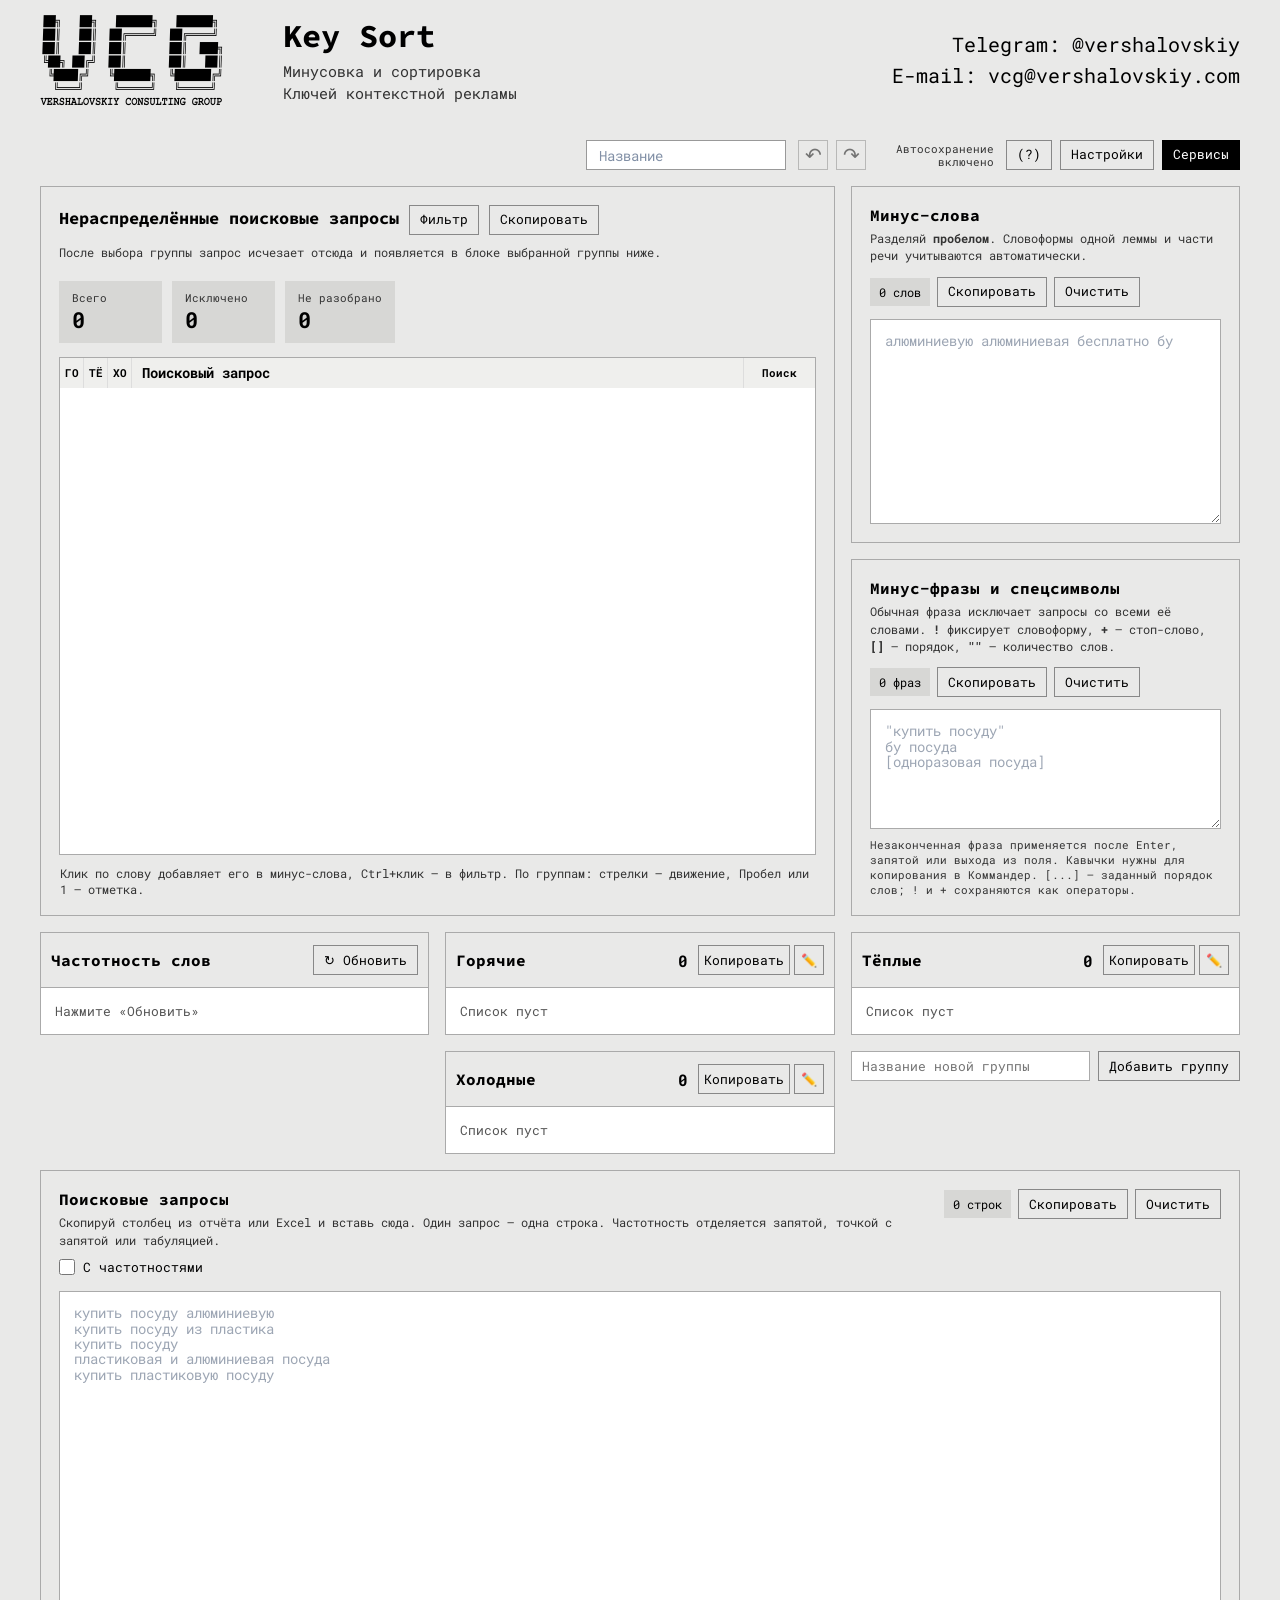
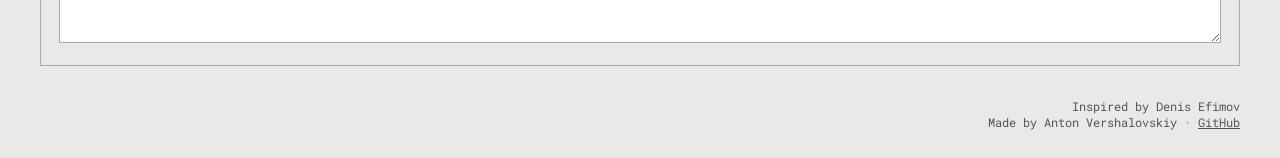
==== index.html @ 286342cd "Add home link to services menu" ====
<!doctype html>
<html lang="ru">
<head>
  <meta charset="utf-8">
  <meta name="viewport" content="width=device-width, initial-scale=1">
  <title>Key Sort — сортировка поисковых запросов</title>
  <link rel="icon" href="assets/favicon.ico?v=1" sizes="16x16"><link rel="stylesheet" href="assets/app.css?v=9">
</head>
<body>
  <header class="site-header">
    <div class="site-header-inner">
      <a class="site-logo" href="https://vershalovskiy.com/" aria-label="Vershalovskiy Consulting Group">
        <img src="[data-uri]" alt="Vershalovskiy Consulting Group">
      </a>
      <div class="site-tool-title">
        <h1>Key Sort</h1>
        <div class="subtitle">Минусовка и сортировка<br>Ключей контекстной рекламы</div>
      </div>
      <div class="site-contacts">
        Telegram: <a href="https://t.me/vershalovskiy" target="_blank" rel="nofollow noreferrer noopener">@vershalovskiy</a><br>
        E-mail: <a href="mailto:vcg@vershalovskiy.com">vcg@vershalovskiy.com</a>
      </div>
    </div>
  </header>
  <main>
    <section class="app-header">
      <div class="header-note">
        <input type="text" id="campaignNote" aria-label="Название проекта" placeholder="Название" maxlength="100" autocomplete="off" spellcheck="false" title="Название проекта и вкладки браузера">
      </div>
      <div class="project-actions" aria-label="История проекта">
        <button type="button" class="field-button history-button" id="undoButton" title="Отменить последнее действие (Ctrl+Z)" aria-label="Отменить последнее действие" disabled>↶&#xFE0E;</button>
        <button type="button" class="field-button history-button" id="redoButton" title="Повторить отменённое действие (Ctrl+Y)" aria-label="Повторить отменённое действие" disabled>↷&#xFE0E;</button>
        <span class="save-status" id="saveStatus" aria-live="polite">Подготовка…</span>
      </div>
      <div class="header-actions" id="settingsRoot">
        <div class="services-menu-root" data-services-menu></div>
        <a class="settings-button" href="help.html" target="_blank" rel="noreferrer noopener" title="Документация" aria-label="Открыть документацию">(?)</a>
        <button type="button" class="settings-button" id="settingsButton" aria-haspopup="true" aria-expanded="false" aria-controls="settingsMenu">Настройки</button>
        <div class="settings-menu" id="settingsMenu" hidden>
          <div class="settings-project">
            <div class="settings-heading">Проект</div>
            <div class="settings-project-actions">
              <button type="button" class="field-button" id="exportProject">Экспорт JSON</button>
              <button type="button" class="field-button" id="importProject">Импорт JSON</button>
              <button type="button" class="field-button" id="resetProject">Сбросить всё</button>
            </div>
            <input type="file" class="file-input" id="importProjectFile" accept="application/json,.json">
          </div>
          <div class="settings-heading">Дополнительные возможности</div>
          <label class="setting-row"><input type="checkbox" id="settingClick" checked><span>Минус-слово по нажатию</span></label>
          <label class="setting-row"><input type="checkbox" id="settingClean" checked><span>Удалять лишние символы в Минус-словах</span></label>
          <label class="setting-row"><input type="checkbox" id="settingCleanPhrases" checked><span>Удалять лишние символы в Минус-фразах</span></label>
          <label class="setting-row"><input type="checkbox" id="settingDash"><span>Автоматически добавлять «-» к Минус-словам</span></label>
          <label class="setting-row"><input type="checkbox" id="settingQuote"><span>Автоматически минусовать Минус-фразы</span></label>
          <label class="setting-row"><input type="checkbox" id="settingCopyFrequency"><span>Копировать с частотностями</span></label>
          <label class="setting-row"><input type="checkbox" id="settingAutoLemmaFrequency"><span>Пересчитывать частотность слов автоматически</span></label>
          <label class="setting-row"><input type="checkbox" id="settingSiteFonts" checked><span>Шрифты vershalovskiy.com (выключено — Arial)</span></label>
        </div>
      </div>
    </section>

    <div class="top-layout">
    <section class="panel result-panel" aria-labelledby="resultTitle">
      <div class="result-header">
        <div>
          <div class="result-title-row">
            <h2 id="resultTitle">Нераспределённые поисковые запросы</h2>
            <div class="result-options-root" id="resultOptionsRoot">
              <button type="button" class="field-button" id="resultOptionsButton" aria-haspopup="true" aria-expanded="false" aria-controls="resultOptionsMenu">Фильтр</button>
              <div class="result-options-menu" id="resultOptionsMenu" hidden>
                <label class="result-filter-group">
                  <span class="result-options-title">Поисковый запрос</span>
                  <input type="search" class="result-filter-input" id="queryTextFilter" maxlength="200" autocomplete="off" placeholder="Содержит текст">
                </label>
                <div class="result-filter-group" id="frequencyFilterSection" hidden>
                  <div class="result-options-title">Частотность</div>
                  <div class="result-frequency-filter">
                    <select id="frequencyFilterOperator" aria-label="Условие фильтра частотности">
                      <option value="gt">Больше</option>
                      <option value="lt">Меньше</option>
                    </select>
                    <input type="text" class="result-filter-input" id="frequencyFilterValue" maxlength="15" inputmode="numeric" pattern="[0-9]*" placeholder="Число" aria-label="Частотность для сравнения">
                  </div>
                </div>
                <div class="result-options-title">Показывать поисковые запросы, состоящие из:</div>
                <label class="result-option-row"><input type="checkbox" data-query-length="1"><span>1 слово</span></label>
                <label class="result-option-row"><input type="checkbox" data-query-length="2"><span>2 слова</span></label>
                <label class="result-option-row"><input type="checkbox" data-query-length="3"><span>3 слов</span></label>
                <label class="result-option-row"><input type="checkbox" data-query-length="4"><span>4 слов</span></label>
                <label class="result-option-row"><input type="checkbox" data-query-length="5"><span>5 слов</span></label>
                <label class="result-option-row"><input type="checkbox" data-query-length="6"><span>6 и более слов</span></label>
                <button type="button" class="field-button result-options-reset" id="showAllButton">Показать всё</button>
              </div>
            </div>
            <button type="button" class="field-button" data-copy="remaining" title="Скопировать оставшиеся запросы">Скопировать</button>
          </div>
          <div class="help">После выбора группы запрос исчезает отсюда и появляется в блоке выбранной группы ниже.</div>
        </div>
        <div class="metrics" aria-label="Статистика фильтрации" aria-live="polite">
          <div class="metric"><small>Всего</small><strong id="totalCount">0</strong></div>
          <div class="metric excluded"><small>Исключено</small><strong id="excludedCount">0</strong></div>
          <div class="metric remaining"><small>Не разобрано</small><strong id="remainingCount">0</strong></div>
          <div class="metric shown" id="shownMetric" hidden><small>После фильтра</small><strong id="shownCount">0</strong></div>
        </div>
      </div>
      <div id="clickableResults" class="clickable-results" tabindex="0" role="region" aria-label="Оставшиеся поисковые запросы — нажмите на слово, чтобы отминусовать" hidden></div>
      <div class="bottom-help" id="resultCopyHelp">Скопируй весь список кнопкой сверху или выдели текст вручную.</div>
      <div id="warning" class="warning" role="status"></div>
    </section>

      <div class="stack">
        <section class="panel" aria-labelledby="wordTitle">
          <div class="panel-head">
            <div>
              <h2 class="panel-title" id="wordTitle">Минус-слова</h2>
              <div class="help">Разделяй <strong>пробелом</strong>. Словоформы одной леммы и части речи учитываются автоматически.</div>
            </div>
            <div class="field-head-actions">
              <span class="count" id="wordLabel">0 слов</span>
              <button type="button" class="field-button" data-copy="words" title="Скопировать минус-слова">Скопировать</button>
              <button type="button" class="field-button" data-clear="words" title="Очистить минус-слова">Очистить</button>
            </div>
          </div>
          <textarea id="negativeWords" spellcheck="false" aria-label="Минус-слова через пробел" placeholder="алюминиевую алюминиевая бесплатно бу"></textarea>
        </section>

        <section class="panel" aria-labelledby="phraseTitle">
          <div class="panel-head">
            <div>
              <h2 class="panel-title" id="phraseTitle">Минус-фразы и спецсимволы</h2>
              <div class="help">Обычная фраза исключает запросы со всеми её словами. <strong>!</strong> фиксирует словоформу, <strong>+</strong> — стоп-слово, <strong>[]</strong> — порядок, <strong>""</strong> — количество слов.</div>
            </div>
            <div class="field-head-actions">
              <span class="count" id="phraseLabel">0 фраз</span>
              <button type="button" class="field-button" data-copy="phrases" title="Скопировать минус-фразы">Скопировать</button>
              <button type="button" class="field-button" data-clear="phrases" title="Очистить минус-фразы">Очистить</button>
            </div>
          </div>
          <textarea id="negativePhrases" spellcheck="false" aria-label="Минус-фразы по одной на строку" placeholder="&quot;купить посуду&quot;&#10;бу посуда&#10;[одноразовая посуда]"></textarea>
          <div class="phrase-note">Незаконченная фраза применяется после Enter, запятой или выхода из поля. Кавычки нужны для копирования в Коммандер. [...] — заданный порядок слов; ! и + сохраняются как операторы.</div>
        </section>
      </div>
    </div>

    <section class="group-lists" id="groupLists" aria-label="Частотность слов и распределённые по группам запросы">
      <article class="lemma-frequency-block" id="lemmaFrequencyBlock">
        <div class="lemma-frequency-head">
          <span>Частотность слов</span>
          <button type="button" class="field-button" id="refreshLemmaFrequency" title="Пересчитать частотность слов">↻ Обновить</button>
        </div>
        <div class="lemma-frequency-items" id="lemmaFrequencyItems" aria-live="polite">
          <div class="lemma-frequency-empty">Нажмите «Обновить»</div>
        </div>
      </article>
      <section class="group-add-section" id="groupAddSection" aria-label="Добавление группы">
        <form class="group-add" id="groupAddForm">
          <input id="groupName" maxlength="30" placeholder="Название новой группы" aria-label="Название новой группы">
          <button type="submit" class="field-button">Добавить группу</button>
        </form>
      </section>
    </section>

    <div class="source-panel">
      <section class="panel" aria-labelledby="queryTitle">
        <div class="panel-head">
          <div>
            <h2 class="panel-title" id="queryTitle">Поисковые запросы</h2>
            <div class="help">Скопируй столбец из отчёта или Excel и вставь сюда. Один запрос — одна строка. Частотность отделяется запятой, точкой с запятой или табуляцией.</div>
            <label class="query-mode"><input type="checkbox" id="frequencyMode"><span>С частотностями</span></label>
          </div>
          <div class="field-head-actions">
            <span class="count" id="sourceLabel">0 строк</span>
            <button type="button" class="field-button" data-copy="queries" title="Скопировать исходные поисковые запросы">Скопировать</button>
            <button type="button" class="field-button" data-clear="queries" title="Очистить исходные поисковые запросы">Очистить</button>
          </div>
        </div>
        <textarea id="queries" spellcheck="false" aria-label="Исходные поисковые запросы" placeholder="купить посуду алюминиевую&#10;купить посуду из пластика&#10;купить посуду&#10;пластиковая и алюминиевая посуда&#10;купить пластиковую посуду"></textarea>
      </section>
    </div>
  </main>
  <footer class="site-footer">Inspired by Denis Efimov<br>Made by Anton Vershalovskiy · <a href="https://github.com/vershalovskiybitrix/key-sort" target="_blank" rel="noreferrer noopener">GitHub</a></footer>

<script src="assets/services-menu.js?v=4"></script>
  <script src="assets/app.js?v=7"></script>
</body>
</html>
---- assets/app.css ----
@font-face {
      font-family: "Source Code Pro";
      src: url("fonts/SourceCodePro.ttf?v=1") format("truetype");
      font-style: normal;
      font-weight: 400 700;
      font-display: swap;
    }
    @font-face {
      font-family: "Roboto Mono";
      src: url("fonts/RobotoMono.ttf?v=1") format("truetype");
      font-style: normal;
      font-weight: 400 700;
      font-display: swap;
    }
    :root {
      color-scheme: light;
      --bg: #e9e9e8;
      --border: #b9b9b7;
      --text: #000;
      --muted: #333;
      --accent: #111;
      --accent-pale: #ededec;
      --danger: #000;
      --success: #000;
      --font-body: "Roboto Mono", Arial, sans-serif;
      --font-heading: "Source Code Pro", Arial, sans-serif;
      font-family: var(--font-body);
      font-size: 16px;
    }
    :root.legacy-fonts {
      --font-body: Arial, sans-serif;
      --font-heading: Arial, sans-serif;
    }
    * { box-sizing: border-box; }
    body { margin: 0; background: var(--bg); color: var(--text); }
    main { width: min(1200px, calc(100% - 40px)); padding: 20px 0 24px; margin: 0 auto; }
    .site-header { height: 120px; background: #e9e9e8; }
    .site-header-inner { width: min(1200px, calc(100% - 40px)); height: 120px; margin: 0 auto; display: grid; grid-template-columns: repeat(3, minmax(0, 1fr)); gap: 16px; align-items: center; }
    .site-logo { grid-column: 1; grid-row: 1; display: block; width: 183px; height: 91px; flex: 0 0 183px; }
    .site-logo img { display: block; width: 183px; height: 91px; object-fit: contain; }
    .site-tool-title { grid-column: 1 / 3; grid-row: 1; min-width: 0; margin-left: calc(183px + clamp(20px, 4.667vw, 63.333px)); }
    .site-contacts { grid-column: 3; grid-row: 1; width: 100%; font-size: 20px; line-height: 1.55; color: #000; text-align: right; }
    .site-contacts a { color: #000; text-decoration: none; border-bottom: 1px solid #e9e9e8; }
    .app-header { display: grid; grid-template-columns: minmax(260px, 1fr) 200px auto auto; gap: 12px; align-items: end; margin-bottom: 16px; }
    .header-note { flex: 0 1 200px; min-width: 145px; }
    .app-header > .header-note { grid-column: 2; }
    .header-note input { width: 100%; height: 30px; border: 1px solid #999; border-radius: 0; padding: 0 12px; font: 14px/1.4 var(--font-body); color: var(--text); background: #fff; outline: none; }
    .header-note input::placeholder { color: #8290a6; }
    .header-note input:focus { border-color: #000; box-shadow: none; }
    h1, h2, h3, .panel-title, .settings-heading, .lemma-frequency-head, .group-list-title { font-family: var(--font-heading); }
    h1 { font-size: 32px; font-weight: 700; margin: 0 0 5px; letter-spacing: 0; }
    .subtitle { color: var(--muted); font-size: 15px; line-height: 1.45; }
    .top-layout { display: grid; grid-template-columns: repeat(3, minmax(0, 1fr)); align-items: stretch; gap: 16px; }
    .source-panel { margin-top: 16px; }
    .source-panel .panel { width: 100%; }
    .stack { display: grid; grid-template-rows: repeat(2, minmax(0, 1fr)); gap: 16px; min-height: 0; }
    .stack .panel { display: flex; flex-direction: column; min-height: 0; }
    .stack .panel textarea { flex: 1 1 auto; height: auto; }
    .panel { border: 1px solid #aaa; box-shadow: none; background: transparent; border-radius: 0; padding: 18px; min-width: 0; }
    .panel-head { display: flex; align-items: start; justify-content: space-between; gap: 12px; margin-bottom: 12px; }
    .panel-title { font-size: 16px; font-weight: 700; margin: 0 0 5px; }
    .help { font-size: 12px; color: var(--muted); line-height: 1.45; }
    .count { display: inline-block; color: #000; font-size: 12px; background: #d7d7d5; white-space: nowrap; border-radius: 0; padding: 6px 9px; }
    .field-head-actions { display: flex; align-items: center; justify-content: flex-end; gap: 7px; flex-wrap: wrap; flex: 0 0 auto; }
    .field-button { height: 30px; display: inline-flex; justify-content: center; align-items: center; gap: 5px; border: 1px solid #888; color: #000; background: transparent; border-radius: 0; padding: 0 10px; font: 400 13px/1.35 var(--font-body); cursor: pointer; white-space: nowrap; }
    .field-button:hover { background: #000; border-color: #000; color: #fff; }
    .field-button:active { background: #c7c7c5; }
    .field-button:focus-visible { outline: 2px solid #000; outline-offset: 2px; }
    .field-button[disabled] { opacity: .5; cursor: default; }
    .history-button { width: 30px; padding: 0; color: #000000; font-family: Arial, sans-serif; font-size: 20px; line-height: 1; }
    .result-title-row { display: flex; align-items: center; flex-wrap: wrap; gap: 10px; }
    .result-title-row h2 { margin: 0; }
    .result-title-row + .help { margin-top: 9px; }
    .result-options-root { position: relative; }
    .result-options-menu { position: absolute; z-index: 30; top: calc(100% + 9px); left: 0; width: min(315px, calc(100vw - 38px)); padding: 11px; background: #e9e9e8; border: 1px solid #888; box-shadow: 1ch 1ch 0 rgba(0, 0, 0, 0.5); border-radius: 0; }
    .result-options-menu[hidden] { display: none !important; }
    .result-options-title { font-size: 13px; color: #000; font-weight: 700; margin: 4px 7px 8px; }
    .result-filter-group { display: block; margin-bottom: 12px; }
    .result-filter-input, .result-frequency-filter select { width: 100%; height: 30px; border: 1px solid #aaa; border-radius: 0; color: #000; font: 400 13px/1.35 var(--font-body); outline: 0; }
    .result-filter-input { padding: 0 8px; background: #fff; }
    .result-filter-input::placeholder { color: #9da6b4; opacity: 1; }
    .result-frequency-filter { display: grid; grid-template-columns: 1fr 1fr; gap: 7px; }
    .result-frequency-filter select { padding: 0 6px; background: transparent; }
    .result-filter-input:focus, .result-frequency-filter select:focus { border-color: #000; outline: 2px solid #000; outline-offset: -1px; }
    .result-filter-group[hidden] { display: none !important; }
    .result-option-row { display: flex; align-items: center; gap: 10px; padding: 7px; border-radius: 0; font-size: 13px; cursor: pointer; }
    .result-option-row:hover { background: #eee; }
    .result-option-row input { width: 16px; height: 16px; margin: 0; accent-color: var(--accent); cursor: pointer; }
    .result-options-reset { width: 100%; justify-content: center; margin-top: 8px; font-size: 12px; }
    .metric.shown strong { color: #000; }
    .stack .panel-head { flex-wrap: wrap; }
    .stack .panel-head > div:first-child { flex: 1 1 100%; }
    .stack .field-head-actions { width: 100%; justify-content: flex-start; }
    @media (max-width: 550px) { .panel-head { flex-wrap: wrap; } .field-head-actions { width: 100%; justify-content: flex-start; } }
    textarea { width: 100%; background: #fff; color: #000; resize: vertical; border: 1px solid #aaa; border-radius: 0; padding: 13px 14px; font: 14px/1.1 var(--font-body); outline: 0; tab-size: 2; }
    textarea::placeholder { color: #9da6b4; opacity: 1; }
    textarea:focus { border-color: #000; box-shadow: none; }
    #queries { height: 352px; min-height: 150px; }
    #negativeWords, #negativePhrases { height: auto; min-height: 120px; }
    .phrase-note { margin-top: 8px; color: var(--muted); font-size: 11px; }
    .result-panel { display: flex; flex-direction: column; min-height: 0; }
    .result-header { display: flex; gap: 20px; justify-content: space-between; align-items: end; flex-wrap: wrap; margin-bottom: 14px; }
    .result-header h2 { font-size: 17px; margin: 0 0 5px; }
    .metrics { display: flex; gap: 10px; flex-wrap: wrap; }
    .metric { min-width: 103px; border-radius: 0; background: #d7d7d5; padding: 9px 13px; }
    .metric small { display: block; font-size: 11px; color: var(--muted); margin-bottom: 2px; }
    .metric strong { font-size: 22px; line-height: 1.2; font-variant-numeric: tabular-nums; }
    .metric.excluded strong { color: var(--danger); }
    .metric.remaining strong { color: var(--success); }
    .bottom-help { color: var(--muted); font-size: 12px; margin: 10px 1px 0; }
    .warning { display: none; background: transparent; color: #000; padding: 10px 12px; border-radius: 0; border: 1px solid #000; font-size: 12px; margin-top: 12px; line-height: 1.5; overflow-wrap: anywhere; }
    .warning.visible { display: block; }
    @media (max-width: 780px) {
      main { padding: 20px 13px 40px; }
      .top-layout { grid-template-columns: minmax(0,1fr); }
      #queries { height: 352px; }
      #negativeWords, #negativePhrases { height: 125px; min-height: 125px; flex: none; }
      .stack { display: flex; }
      .panel { padding: 15px; }
      h1 { font-size: 21px; }
      .metric { flex: 1; min-width: 0; padding: 8px 10px; }
      .metrics { width: 100%; }
      .metric strong { font-size: 19px; }
    }

    .header-actions { margin-left: auto; align-self: end; position: relative; flex: 0 0 auto; z-index: 5; display: flex; align-items: center; gap: 8px; }
    .settings-button { height: 30px; display: inline-flex; gap: 7px; align-items: center; border-radius: 0; border: 1px solid #888; background: transparent; padding: 0 10px; font: 400 13px/1.35 var(--font-body); color: var(--text); cursor: pointer; }
    a.settings-button { text-decoration: none; }
    .settings-button:hover, .settings-button[aria-expanded="true"] { border-color: #000; background: #000; color: #fff; }
    .settings-button:focus-visible { outline: 2px solid #000; outline-offset: 2px; }
    .services-menu-root { position: relative; }
    #settingsRoot > .services-menu-root { order: 1; }
    #settingsRoot > .services-menu-root > .settings-button { border-color: #000; background: #000; color: #fff; }
    .services-menu-panel { width: 280px; position: absolute; top: calc(100% + 9px); right: 0; z-index: 40; border: 1px solid #888; background: #e9e9e8; box-shadow: 1ch 1ch 0 rgba(0, 0, 0, 0.5); }
    .services-menu-panel[hidden] { display: none !important; }
    .services-menu-link { display: block; padding: 10px 12px; border-bottom: 1px solid #aaa; color: #000; font: 400 13px/1.35 var(--font-body); text-decoration: none; }
    .services-menu-link:last-child { border-bottom: 0; }
    .services-menu-link:hover, .services-menu-link:focus-visible { background: #000; color: #fff; outline: 0; }
    .settings-menu { width: min(370px, calc(100vw - 30px)); position: absolute; top: calc(100% + 9px); right: 0; z-index: 20; background: #e9e9e8; border: 1px solid #888; box-shadow: 1ch 1ch 0 rgba(0, 0, 0, 0.5); border-radius: 0; padding: 10px; }
    .settings-menu[hidden], #clickableResults[hidden] { display: none !important; }
    .settings-heading { padding: 6px 10px 9px; font-size: 13px; color: var(--muted); font-weight: 700; }
    .setting-row { display: flex; align-items: flex-start; gap: 11px; padding: 10px; border-radius: 0; cursor: pointer; line-height: 1.3; font-size: 13px; }
    .setting-row:hover { background: #eee; }
    .setting-row input { accent-color: var(--accent); width: 16px; height: 16px; margin: 0; flex-shrink: 0; cursor: pointer; }
    .settings-project { margin-bottom: 6px; padding-bottom: 6px; border-bottom: 1px solid #aaa; }
    .settings-project-actions { display: flex; gap: 6px; padding: 0 10px 6px; }
    .settings-project-actions .field-button { flex: 1 1 0; min-width: 0; padding-inline: 6px; }
    .query-mode { display: inline-flex; align-items: center; gap: 8px; margin-top: 9px; font-size: 13px; cursor: pointer; }
    .query-mode input { width: 16px; height: 16px; margin: 0; accent-color: var(--accent); cursor: pointer; }
    .clickable-results { flex: 1 1 auto; width: 100%; height: 480px; min-height: 300px; overflow: auto; background: #fff; border: 1px solid #aaa; border-radius: 0; padding: 0; font: 14px/1.1 var(--font-body); user-select: text; }
    .clickable-word { cursor: pointer; border-radius: 0; }
    .clickable-word:hover { background: #ddd; color: #000; text-decoration: underline; }
    .clickable-results:focus { outline: 0; border-color: #000; box-shadow: none; }
    .group-add { width: 100%; min-width: 0; display: flex; justify-content: flex-end; gap: 8px; }
    .group-add input { width: auto; min-width: 0; flex: 1 1 0; height: 30px; border: 1px solid #aaa; border-radius: 0; padding: 0 10px; font: 13px/1.2 var(--font-body); background: #fff; }
    .group-add .field-button { flex: 0 0 auto; }
    .query-grid { min-width: 100%; width: max-content; }
    .query-row { display: grid; grid-template-columns: var(--group-columns) minmax(430px, 1fr) 72px; height: 24px; min-height: 24px; overflow: hidden; border-bottom: 1px solid #e1e1df; }
    .query-grid.with-frequency .query-row { grid-template-columns: var(--group-columns) minmax(430px, 1fr) 72px 120px; }
    .query-row:last-child { border-bottom: 0; }
    .query-row-header { position: sticky; top: 0; z-index: 3; height: 30px; min-height: 30px; background: #efefed; font-weight: 700; border-bottom: 1px solid #aaa; }
    .query-sort-button { height: 100%; border: 0; background: transparent; color: inherit; font: inherit; font-weight: inherit; cursor: pointer; text-align: left; }
    .query-sort-button.query-frequency { text-align: right; }
    .query-sort-button:focus-visible { outline: 2px solid #000; outline-offset: -2px; }
    .query-header-text { display: flex; align-items: center; gap: 5px; padding-block: 0; }
    .query-header-sort { min-width: 0; padding: 0; flex: 0 1 auto; }
    .query-filter-clear { width: 20px; height: 20px; flex: 0 0 20px; display: grid; place-items: center; border: 0; background: transparent; color: #000; padding: 0; font: 700 18px/1 Arial, sans-serif; cursor: pointer; }
    .query-filter-clear:hover { background: #000; color: #fff; }
    .query-filter-clear:focus-visible { outline: 2px solid #000; outline-offset: 0; }
    .group-head, .group-cell { width: 24px; display: grid; place-items: center; border-right: 1px solid #ddd; }
    .group-head { font-size: 11px; }
    .group-cell { appearance: none; margin: 0; padding: 0; border: 0; border-right: 1px solid #ddd; border-radius: 0; background: #fff; cursor: pointer; color: #111; font: 700 16px/1 var(--font-body); }
    .group-cell::after { content: ""; width: 15px; height: 15px; border: 1px solid #999; }
    .group-cell[aria-checked="true"]::after { content: "✓"; display: grid; place-items: center; color: #fff; background: #111; border-color: #111; font-size: 12px; }
    .group-cell:focus { position: relative; z-index: 2; outline: 3px solid #111; outline-offset: -3px; }
    .query-text { min-width: 430px; padding: 4px 10px; white-space: nowrap; }
    .query-search-actions { width: 72px; display: flex; align-items: center; justify-content: center; gap: 3px; padding: 2px 4px; border-left: 1px solid #ddd; }
    .query-search-actions-head { font-size: 11px; }
    .query-search-link { width: 18px; height: 18px; display: grid; place-items: center; border: 1px solid #aaa; background: transparent; }
    .query-search-link img { width: 14px; height: 14px; display: block; filter: grayscale(1); }
    .query-search-link:hover img, .query-search-link:focus-visible img { filter: none; }
    .query-search-link:focus-visible { outline: 2px solid #000; outline-offset: -1px; }
    .query-virtual-spacer { width: 1px; }
    .query-frequency { width: 120px; padding: 4px 10px; border-left: 1px solid #ddd; text-align: right; font-variant-numeric: tabular-nums; white-space: nowrap; }
    .project-actions { display: flex; align-items: center; gap: 8px; flex-wrap: nowrap; }
    .file-input { display: none; }
    .save-status { width: 120px; align-self: center; color: var(--muted); font-size: 11px; line-height: 1.2; text-align: right; }
    .site-footer { width: min(1200px, calc(100% - 40px)); margin: 0 auto; padding: 8px 0 28px; color: #555; font-size: 12px; text-align: right; }
    .site-footer a { color: inherit; }
    .documentation-page main { width: min(900px, calc(100% - 40px)); padding-top: 32px; }
    .documentation-head { display: flex; align-items: start; justify-content: space-between; gap: 24px; padding-bottom: 16px; border-bottom: 1px solid #888; }
    .documentation-head h1 { margin: 0; }
    .documentation-head .field-button { text-decoration: none; flex: 0 0 auto; }
    .documentation-content { padding: 4px 0 40px; font-size: 14px; line-height: 1.6; }
    .documentation-content section { padding: 18px 0; border-bottom: 1px solid #aaa; }
    .documentation-content section:last-child { border-bottom: 0; }
    .documentation-content h2 { margin: 0 0 10px; font-size: 19px; }
    .documentation-content h3 { margin: 16px 0 6px; font-size: 15px; }
    .documentation-content p { margin: 7px 0; }
    .documentation-content ul, .documentation-content ol { margin: 7px 0; padding-left: 24px; }
    .documentation-content li + li { margin-top: 5px; }
    .documentation-content code, .documentation-content kbd { font: 400 13px/1.4 var(--font-body); border: 1px solid #aaa; padding: 1px 4px; background: transparent; }
    .group-lists { margin: 16px 0 0; display: grid; grid-template-columns: repeat(3, minmax(0, 1fr)); gap: 16px; }
    .group-list { background: transparent; border: 1px solid #aaa; min-width: 0; }
    .lemma-frequency-block { grid-column: 1; grid-row: span 2; align-self: start; background: transparent; border: 1px solid #aaa; min-width: 0; }
    .lemma-frequency-head { display: flex; align-items: center; justify-content: space-between; gap: 10px; min-height: 55px; padding: 8px 10px; border-bottom: 1px solid #aaa; font-weight: 700; }
    .lemma-frequency-items { max-height: 1060px; overflow: auto; background: #fff; }
    .lemma-frequency-row { display: grid; grid-template-columns: minmax(0, 1fr) 76px; min-height: 26px; border-bottom: 1px solid #ddd; font-size: 14px; line-height: 1.1; }
    .lemma-frequency-row:last-child { border-bottom: 0; }
    .lemma-frequency-columns { position: sticky; top: 0; z-index: 2; min-height: 30px; background: #efefed; font-size: 12px; font-weight: 700; }
    .lemma-frequency-word { min-width: 0; border: 0; border-radius: 0; padding: 5px 10px; background: transparent; color: #000; font: 400 14px/1.1 var(--font-body); text-align: left; cursor: pointer; overflow-wrap: anywhere; }
    .lemma-frequency-word:hover { background: #ddd; text-decoration: underline; }
    .lemma-frequency-word:focus-visible { outline: 2px solid #000; outline-offset: -2px; }
    .lemma-frequency-label { padding: 5px 10px; }
    .lemma-frequency-count { padding: 5px 10px; border-left: 1px solid #ddd; text-align: right; font-variant-numeric: tabular-nums; }
    .lemma-frequency-empty { padding: 14px; color: #555; font-size: 13px; }
    .group-list-head { display: flex; align-items: center; justify-content: space-between; gap: 10px; min-height: 55px; padding: 8px 10px; border-bottom: 1px solid #aaa; font-weight: 700; }
    .group-list-items { max-height: 530px; overflow: auto; background: #fff; }
    .group-list-item { display: flex; align-items: center; gap: 10px; height: 26px; padding: 0 10px; border-bottom: 1px solid #ddd; font-size: 14px; line-height: 1.1; overflow: hidden; }
    .group-list-item:last-child { border-bottom: 0; }
    .group-list-text { flex: 1 1 auto; min-width: 0; overflow: hidden; text-overflow: ellipsis; white-space: nowrap; }
    .group-list-spacer { width: 1px; }
    .group-list-frequency { flex: 0 0 92px; padding-left: 10px; border-left: 1px solid #ddd; text-align: right; font-variant-numeric: tabular-nums; white-space: nowrap; }
    .group-list-return { border: 0; background: transparent; padding: 0 3px; color: #555; font: 400 18px/1 var(--font-body); cursor: pointer; }
    .group-list-return:hover { color: #000; }
    .group-list-empty { padding: 14px; color: #555; font-size: 13px; }
    .group-list-title { flex: 1 1 auto; min-width: 0; }
    .group-list-controls { display: flex; align-items: center; gap: 4px; }
    .group-control { width: 30px; height: 30px; border: 1px solid #888; background: transparent; padding: 0; font: 400 13px/1 var(--font-body); cursor: pointer; }
    .group-control:hover { background: #000; color: #fff; }
    .group-control[disabled] { opacity: .35; cursor: default; background: transparent; color: #000; }
    .group-edit { width: 30px; }
    .group-rename { width: 76px; }
    .group-delete { width: 64px; }
    .group-copy { width: 92px; }
    .group-rename-input { width: 100%; height: 30px; border: 1px solid #888; padding: 0 7px; font: 400 14px/1 var(--font-body); background: #fff; }
    .group-add-section { width: 100%; min-width: 0; display: flex; justify-content: flex-end; align-self: start; }
    .result-panel { grid-column: span 2; }
    @media(max-width: 780px) {
      .app-header { grid-template-columns: minmax(0, 1fr); align-items: stretch; }
      .app-header > .header-note { grid-column: auto; min-width: 0; }
      .project-actions { flex-wrap: wrap; }
      .header-actions { margin-left: 0; align-self: start; }
      .documentation-head { flex-direction: column; }
      .clickable-results { height: 320px; flex: initial; }
      .group-lists { grid-template-columns: minmax(0, 1fr); }
      .lemma-frequency-block { grid-column: auto; grid-row: auto; }
      .result-panel { grid-column: auto; }
    }
    @media(max-width: 850px) {
      .site-header { height: 340px; }
      .site-header-inner { height: 340px; display: flex; flex-direction: column; justify-content: flex-start; align-items: center; gap: 0; padding-top: 15px; }
      .site-logo { width: 183px; height: 91px; flex-basis: 91px; }
      .site-tool-title { width: min(407px, 90vw); margin-top: 20px; margin-left: 0; }
      .site-contacts { width: min(407px, 90vw); margin-top: 25px; font-size: 20px; }
    }
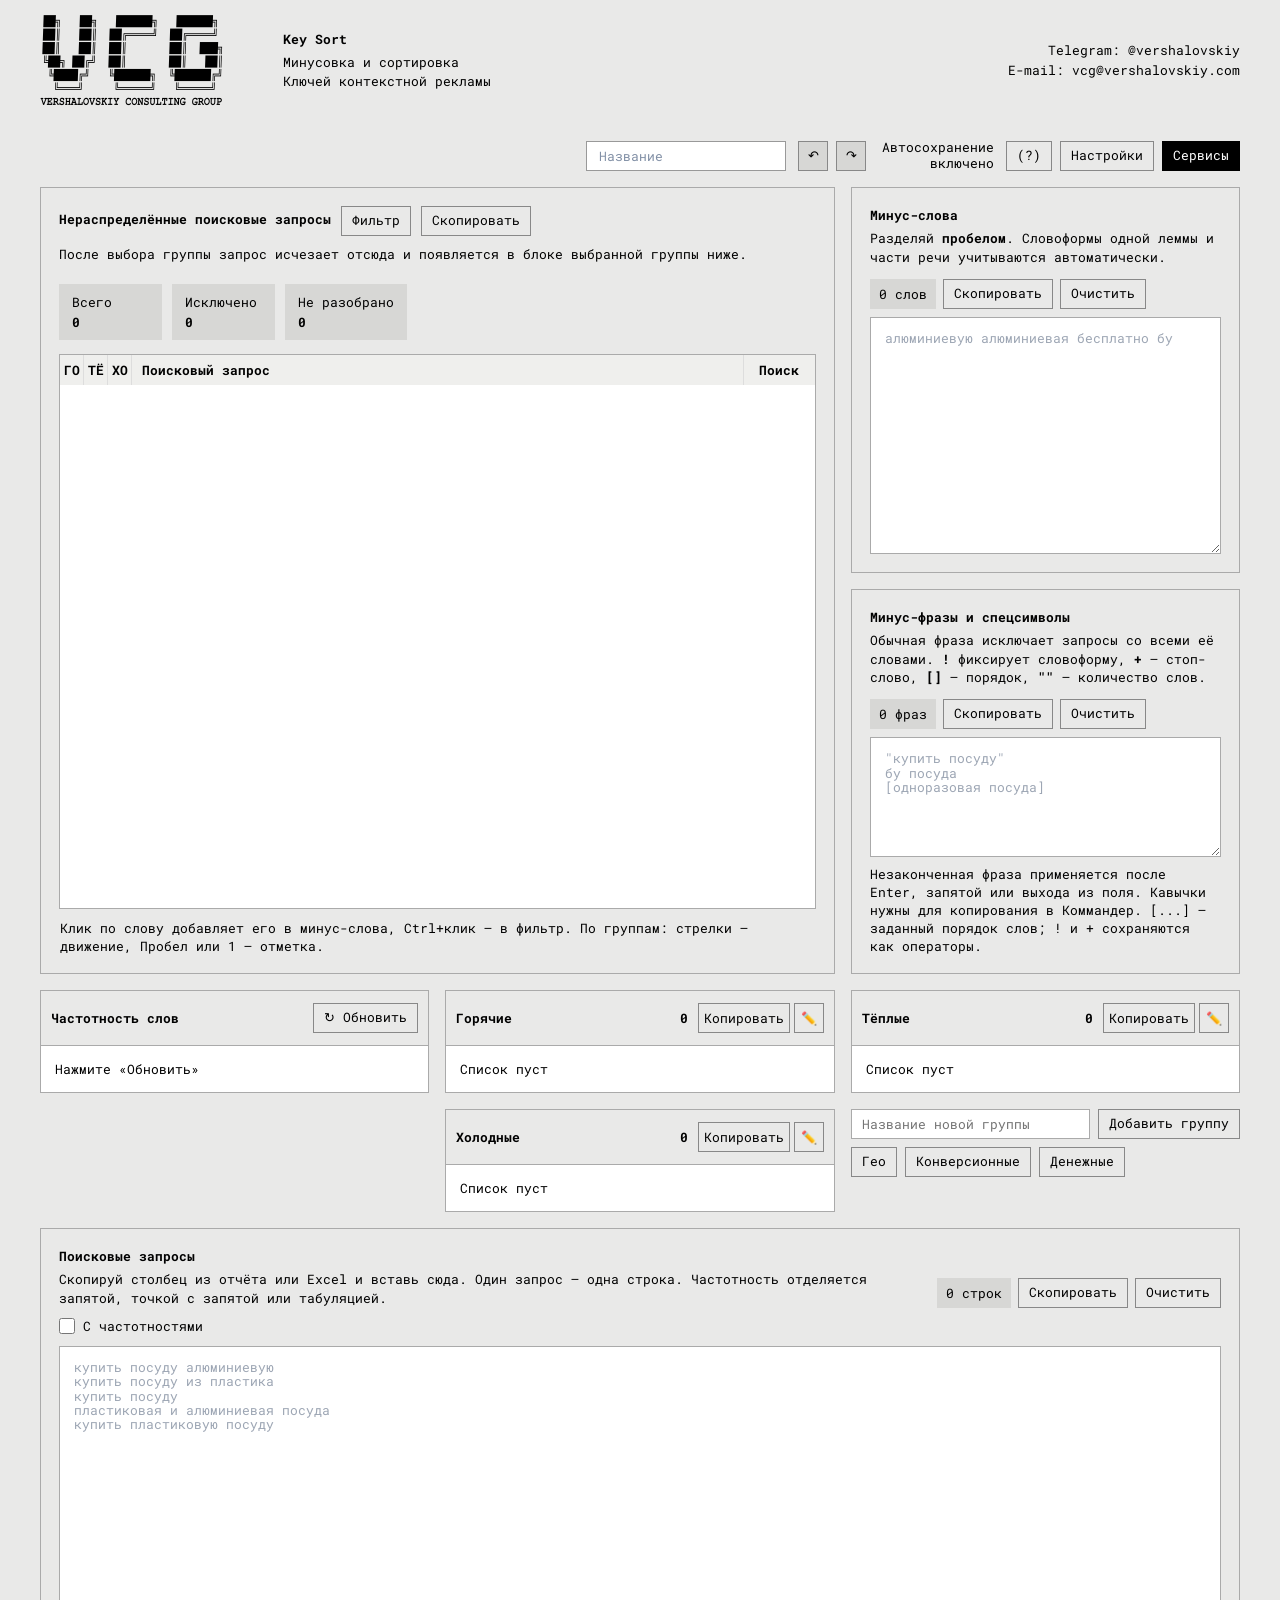
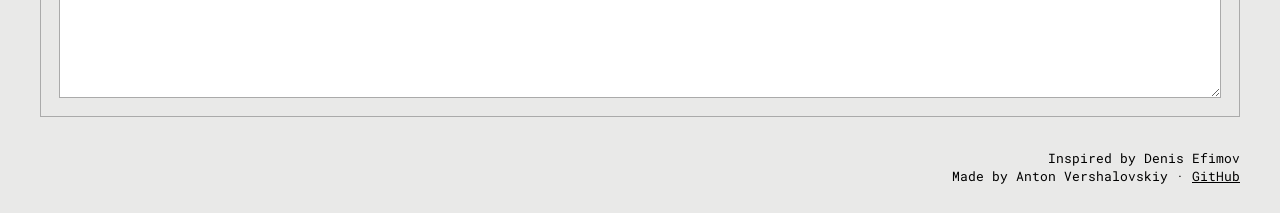
==== commit 16ee3bc5: "Sync repository with deployed Key Sort features" ====
--- a/index.html
+++ b/index.html
@@ -4,7 +4,7 @@
   <meta charset="utf-8">
   <meta name="viewport" content="width=device-width, initial-scale=1">
   <title>Key Sort — сортировка поисковых запросов</title>
-  <link rel="icon" href="assets/favicon.ico?v=1" sizes="16x16"><link rel="stylesheet" href="assets/app.css?v=9">
+  <link rel="icon" href="assets/favicon.ico?v=1" sizes="16x16"><link rel="stylesheet" href="assets/app.css?v=15">
 </head>
 <body>
   <header class="site-header">
@@ -157,6 +157,22 @@
           <input id="groupName" maxlength="30" placeholder="Название новой группы" aria-label="Название новой группы">
           <button type="submit" class="field-button">Добавить группу</button>
         </form>
+        <div class="special-group-actions" id="specialGroupActions">
+          <button class="field-button" type="button" data-special-group="geo">Гео</button>
+          <button class="field-button" type="button" data-special-group="conversion">Конверсионные</button>
+          <button class="field-button" type="button" data-special-group="money">Денежные</button>
+        </div>
+        <dialog class="special-group-dialog" id="specialGroupDialog" aria-labelledby="specialGroupTitle">
+          <form method="dialog">
+            <div class="panel-head"><h2 class="panel-title" id="specialGroupTitle">Настройки фильтра</h2></div>
+            <label for="specialGroupTerms">Слова и фразы, по одной на строку</label>
+            <textarea id="specialGroupTerms" rows="12" spellcheck="false"></textarea>
+            <div class="special-group-actions">
+              <button class="field-button" value="save">Сохранить</button>
+              <button class="field-button" value="cancel">Отмена</button>
+            </div>
+          </form>
+        </dialog>
       </section>
     </section>
 
@@ -180,7 +196,7 @@
   </main>
   <footer class="site-footer">Inspired by Denis Efimov<br>Made by Anton Vershalovskiy · <a href="https://github.com/vershalovskiybitrix/key-sort" target="_blank" rel="noreferrer noopener">GitHub</a></footer>
 
-<script src="assets/services-menu.js?v=4"></script>
-  <script src="assets/app.js?v=7"></script>
+<script src="assets/services-menu.js?v=6"></script>
+  <script src="assets/app.js?v=8"></script>
 </body>
 </html>
--- a/assets/app.css
+++ b/assets/app.css
@@ -1,10 +1,3 @@
-    @font-face {
-      font-family: "Source Code Pro";
-      src: url("fonts/SourceCodePro.ttf?v=1") format("truetype");
-      font-style: normal;
-      font-weight: 400 700;
-      font-display: swap;
-    }
     @font-face {
       font-family: "Roboto Mono";
       src: url("fonts/RobotoMono.ttf?v=1") format("truetype");
@@ -17,19 +10,17 @@
       --bg: #e9e9e8;
       --border: #b9b9b7;
       --text: #000;
-      --muted: #333;
       --accent: #111;
       --accent-pale: #ededec;
       --danger: #000;
       --success: #000;
       --font-body: "Roboto Mono", Arial, sans-serif;
-      --font-heading: "Source Code Pro", Arial, sans-serif;
+      --font-heading: var(--font-body);
       font-family: var(--font-body);
-      font-size: 16px;
+      font-size: 13px;
     }
     :root.legacy-fonts {
       --font-body: Arial, sans-serif;
-      --font-heading: Arial, sans-serif;
     }
     * { box-sizing: border-box; }
     body { margin: 0; background: var(--bg); color: var(--text); }
@@ -39,17 +30,17 @@
     .site-logo { grid-column: 1; grid-row: 1; display: block; width: 183px; height: 91px; flex: 0 0 183px; }
     .site-logo img { display: block; width: 183px; height: 91px; object-fit: contain; }
     .site-tool-title { grid-column: 1 / 3; grid-row: 1; min-width: 0; margin-left: calc(183px + clamp(20px, 4.667vw, 63.333px)); }
-    .site-contacts { grid-column: 3; grid-row: 1; width: 100%; font-size: 20px; line-height: 1.55; color: #000; text-align: right; }
+    .site-contacts { grid-column: 3; grid-row: 1; width: 100%; font-size: 13px; line-height: 1.55; color: #000; text-align: right; }
     .site-contacts a { color: #000; text-decoration: none; border-bottom: 1px solid #e9e9e8; }
     .app-header { display: grid; grid-template-columns: minmax(260px, 1fr) 200px auto auto; gap: 12px; align-items: end; margin-bottom: 16px; }
     .header-note { flex: 0 1 200px; min-width: 145px; }
     .app-header > .header-note { grid-column: 2; }
-    .header-note input { width: 100%; height: 30px; border: 1px solid #999; border-radius: 0; padding: 0 12px; font: 14px/1.4 var(--font-body); color: var(--text); background: #fff; outline: none; }
+    .header-note input { width: 100%; height: 30px; border: 1px solid #999; border-radius: 0; padding: 0 12px; font: 13px/1.4 var(--font-body); color: var(--text); background: #fff; outline: none; }
     .header-note input::placeholder { color: #8290a6; }
     .header-note input:focus { border-color: #000; box-shadow: none; }
     h1, h2, h3, .panel-title, .settings-heading, .lemma-frequency-head, .group-list-title { font-family: var(--font-heading); }
-    h1 { font-size: 32px; font-weight: 700; margin: 0 0 5px; letter-spacing: 0; }
-    .subtitle { color: var(--muted); font-size: 15px; line-height: 1.45; }
+    h1 { font-size: 13px; font-weight: 700; margin: 0 0 5px; letter-spacing: 0; }
+    .subtitle { color: var(--text); font-size: 13px; line-height: 1.45; }
     .top-layout { display: grid; grid-template-columns: repeat(3, minmax(0, 1fr)); align-items: stretch; gap: 16px; }
     .source-panel { margin-top: 16px; }
     .source-panel .panel { width: 100%; }
@@ -58,16 +49,16 @@
     .stack .panel textarea { flex: 1 1 auto; height: auto; }
     .panel { border: 1px solid #aaa; box-shadow: none; background: transparent; border-radius: 0; padding: 18px; min-width: 0; }
     .panel-head { display: flex; align-items: start; justify-content: space-between; gap: 12px; margin-bottom: 12px; }
-    .panel-title { font-size: 16px; font-weight: 700; margin: 0 0 5px; }
-    .help { font-size: 12px; color: var(--muted); line-height: 1.45; }
-    .count { display: inline-block; color: #000; font-size: 12px; background: #d7d7d5; white-space: nowrap; border-radius: 0; padding: 6px 9px; }
+    .panel-title { font-size: 13px; font-weight: 700; margin: 0 0 5px; }
+    .help { font-size: 13px; color: var(--text); line-height: 1.45; }
+    .count { display: inline-block; color: #000; font-size: 13px; background: #d7d7d5; white-space: nowrap; border-radius: 0; padding: 6px 9px; }
     .field-head-actions { display: flex; align-items: center; justify-content: flex-end; gap: 7px; flex-wrap: wrap; flex: 0 0 auto; }
     .field-button { height: 30px; display: inline-flex; justify-content: center; align-items: center; gap: 5px; border: 1px solid #888; color: #000; background: transparent; border-radius: 0; padding: 0 10px; font: 400 13px/1.35 var(--font-body); cursor: pointer; white-space: nowrap; }
-    .field-button:hover { background: #000; border-color: #000; color: #fff; }
+    .field-button:hover, #resetProject.field-button { background: #000; border-color: #000; color: #fff; }
     .field-button:active { background: #c7c7c5; }
     .field-button:focus-visible { outline: 2px solid #000; outline-offset: 2px; }
-    .field-button[disabled] { opacity: .5; cursor: default; }
-    .history-button { width: 30px; padding: 0; color: #000000; font-family: Arial, sans-serif; font-size: 20px; line-height: 1; }
+    .field-button[disabled] { cursor: not-allowed; color: #000; background: #d7d7d5; border-color: #888; }
+    .history-button { width: 30px; padding: 0; color: #000000; font-family: var(--font-body); font-size: 13px; line-height: 1; }
     .result-title-row { display: flex; align-items: center; flex-wrap: wrap; gap: 10px; }
     .result-title-row h2 { margin: 0; }
     .result-title-row + .help { margin-top: 9px; }
@@ -86,29 +77,32 @@
     .result-option-row { display: flex; align-items: center; gap: 10px; padding: 7px; border-radius: 0; font-size: 13px; cursor: pointer; }
     .result-option-row:hover { background: #eee; }
     .result-option-row input { width: 16px; height: 16px; margin: 0; accent-color: var(--accent); cursor: pointer; }
-    .result-options-reset { width: 100%; justify-content: center; margin-top: 8px; font-size: 12px; }
+    .result-options-reset { width: 100%; justify-content: center; margin-top: 8px; font-size: 13px; }
     .metric.shown strong { color: #000; }
     .stack .panel-head { flex-wrap: wrap; }
     .stack .panel-head > div:first-child { flex: 1 1 100%; }
     .stack .field-head-actions { width: 100%; justify-content: flex-start; }
     @media (max-width: 550px) { .panel-head { flex-wrap: wrap; } .field-head-actions { width: 100%; justify-content: flex-start; } }
-    textarea { width: 100%; background: #fff; color: #000; resize: vertical; border: 1px solid #aaa; border-radius: 0; padding: 13px 14px; font: 14px/1.1 var(--font-body); outline: 0; tab-size: 2; }
+    textarea { display: block; width: 100%; background: #fff; color: #000; resize: vertical; border: 1px solid #aaa; border-radius: 0; padding: 13px 14px; font: 13px/1.1 var(--font-body); outline: 0; tab-size: 2; }
+    .panel-head:has(+ textarea) { min-height: 30px; align-items: center; margin-bottom: 8px; }
+    .panel-head:has(+ textarea) > .panel-title { margin-bottom: 0; }
+    button, input, select, small, sub, sup { font-size: 13px; }
     textarea::placeholder { color: #9da6b4; opacity: 1; }
     textarea:focus { border-color: #000; box-shadow: none; }
     #queries { height: 352px; min-height: 150px; }
     #negativeWords, #negativePhrases { height: auto; min-height: 120px; }
-    .phrase-note { margin-top: 8px; color: var(--muted); font-size: 11px; }
+    .phrase-note { margin-top: 8px; color: var(--text); font-size: 13px; }
     .result-panel { display: flex; flex-direction: column; min-height: 0; }
     .result-header { display: flex; gap: 20px; justify-content: space-between; align-items: end; flex-wrap: wrap; margin-bottom: 14px; }
-    .result-header h2 { font-size: 17px; margin: 0 0 5px; }
+    .result-header h2 { font-size: 13px; margin: 0 0 5px; }
     .metrics { display: flex; gap: 10px; flex-wrap: wrap; }
     .metric { min-width: 103px; border-radius: 0; background: #d7d7d5; padding: 9px 13px; }
-    .metric small { display: block; font-size: 11px; color: var(--muted); margin-bottom: 2px; }
-    .metric strong { font-size: 22px; line-height: 1.2; font-variant-numeric: tabular-nums; }
+    .metric small { display: block; font-size: 13px; color: var(--text); margin-bottom: 2px; }
+    .metric strong { font-size: 13px; line-height: 1.2; font-variant-numeric: tabular-nums; }
     .metric.excluded strong { color: var(--danger); }
     .metric.remaining strong { color: var(--success); }
-    .bottom-help { color: var(--muted); font-size: 12px; margin: 10px 1px 0; }
-    .warning { display: none; background: transparent; color: #000; padding: 10px 12px; border-radius: 0; border: 1px solid #000; font-size: 12px; margin-top: 12px; line-height: 1.5; overflow-wrap: anywhere; }
+    .bottom-help { color: var(--text); font-size: 13px; margin: 10px 1px 0; }
+    .warning { display: none; background: transparent; color: #000; padding: 10px 12px; border-radius: 0; border: 1px solid #000; font-size: 13px; margin-top: 12px; line-height: 1.5; overflow-wrap: anywhere; }
     .warning.visible { display: block; }
     @media (max-width: 780px) {
       main { padding: 20px 13px 40px; }
@@ -117,10 +111,10 @@
       #negativeWords, #negativePhrases { height: 125px; min-height: 125px; flex: none; }
       .stack { display: flex; }
       .panel { padding: 15px; }
-      h1 { font-size: 21px; }
+      h1 { font-size: 13px; }
       .metric { flex: 1; min-width: 0; padding: 8px 10px; }
       .metrics { width: 100%; }
-      .metric strong { font-size: 19px; }
+      .metric strong { font-size: 13px; }
     }
 
     .header-actions { margin-left: auto; align-self: end; position: relative; flex: 0 0 auto; z-index: 5; display: flex; align-items: center; gap: 8px; }
@@ -138,7 +132,7 @@
     .services-menu-link:hover, .services-menu-link:focus-visible { background: #000; color: #fff; outline: 0; }
     .settings-menu { width: min(370px, calc(100vw - 30px)); position: absolute; top: calc(100% + 9px); right: 0; z-index: 20; background: #e9e9e8; border: 1px solid #888; box-shadow: 1ch 1ch 0 rgba(0, 0, 0, 0.5); border-radius: 0; padding: 10px; }
     .settings-menu[hidden], #clickableResults[hidden] { display: none !important; }
-    .settings-heading { padding: 6px 10px 9px; font-size: 13px; color: var(--muted); font-weight: 700; }
+    .settings-heading { padding: 6px 10px 9px; font-size: 13px; color: var(--text); font-weight: 700; }
     .setting-row { display: flex; align-items: flex-start; gap: 11px; padding: 10px; border-radius: 0; cursor: pointer; line-height: 1.3; font-size: 13px; }
     .setting-row:hover { background: #eee; }
     .setting-row input { accent-color: var(--accent); width: 16px; height: 16px; margin: 0; flex-shrink: 0; cursor: pointer; }
@@ -147,7 +141,7 @@
     .settings-project-actions .field-button { flex: 1 1 0; min-width: 0; padding-inline: 6px; }
     .query-mode { display: inline-flex; align-items: center; gap: 8px; margin-top: 9px; font-size: 13px; cursor: pointer; }
     .query-mode input { width: 16px; height: 16px; margin: 0; accent-color: var(--accent); cursor: pointer; }
-    .clickable-results { flex: 1 1 auto; width: 100%; height: 480px; min-height: 300px; overflow: auto; background: #fff; border: 1px solid #aaa; border-radius: 0; padding: 0; font: 14px/1.1 var(--font-body); user-select: text; }
+    .clickable-results { flex: 1 1 auto; width: 100%; height: 480px; min-height: 300px; overflow: auto; background: #fff; border: 1px solid #aaa; border-radius: 0; padding: 0; font: 13px/1.1 var(--font-body); user-select: text; }
     .clickable-word { cursor: pointer; border-radius: 0; }
     .clickable-word:hover { background: #ddd; color: #000; text-decoration: underline; }
     .clickable-results:focus { outline: 0; border-color: #000; box-shadow: none; }
@@ -155,8 +149,8 @@
     .group-add input { width: auto; min-width: 0; flex: 1 1 0; height: 30px; border: 1px solid #aaa; border-radius: 0; padding: 0 10px; font: 13px/1.2 var(--font-body); background: #fff; }
     .group-add .field-button { flex: 0 0 auto; }
     .query-grid { min-width: 100%; width: max-content; }
-    .query-row { display: grid; grid-template-columns: var(--group-columns) minmax(430px, 1fr) 72px; height: 24px; min-height: 24px; overflow: hidden; border-bottom: 1px solid #e1e1df; }
-    .query-grid.with-frequency .query-row { grid-template-columns: var(--group-columns) minmax(430px, 1fr) 72px 120px; }
+    .query-row { display: grid; grid-template-columns: var(--group-columns,) minmax(430px, 1fr) 72px; height: 24px; min-height: 24px; overflow: hidden; border-bottom: 1px solid #e1e1df; }
+    .query-grid.with-frequency .query-row { grid-template-columns: var(--group-columns,) minmax(430px, 1fr) 72px 120px; }
     .query-row:last-child { border-bottom: 0; }
     .query-row-header { position: sticky; top: 0; z-index: 3; height: 30px; min-height: 30px; background: #efefed; font-weight: 700; border-bottom: 1px solid #aaa; }
     .query-sort-button { height: 100%; border: 0; background: transparent; color: inherit; font: inherit; font-weight: inherit; cursor: pointer; text-align: left; }
@@ -164,18 +158,18 @@
     .query-sort-button:focus-visible { outline: 2px solid #000; outline-offset: -2px; }
     .query-header-text { display: flex; align-items: center; gap: 5px; padding-block: 0; }
     .query-header-sort { min-width: 0; padding: 0; flex: 0 1 auto; }
-    .query-filter-clear { width: 20px; height: 20px; flex: 0 0 20px; display: grid; place-items: center; border: 0; background: transparent; color: #000; padding: 0; font: 700 18px/1 Arial, sans-serif; cursor: pointer; }
+    .query-filter-clear { width: 20px; height: 20px; flex: 0 0 20px; display: grid; place-items: center; border: 0; background: transparent; color: #000; padding: 0; font: 700 13px/1 var(--font-body); cursor: pointer; }
     .query-filter-clear:hover { background: #000; color: #fff; }
     .query-filter-clear:focus-visible { outline: 2px solid #000; outline-offset: 0; }
     .group-head, .group-cell { width: 24px; display: grid; place-items: center; border-right: 1px solid #ddd; }
-    .group-head { font-size: 11px; }
-    .group-cell { appearance: none; margin: 0; padding: 0; border: 0; border-right: 1px solid #ddd; border-radius: 0; background: #fff; cursor: pointer; color: #111; font: 700 16px/1 var(--font-body); }
+    .group-head { font-size: 13px; }
+    .group-cell { appearance: none; margin: 0; padding: 0; border: 0; border-right: 1px solid #ddd; border-radius: 0; background: #fff; cursor: pointer; color: #000; font: 700 13px/1 var(--font-body); }
     .group-cell::after { content: ""; width: 15px; height: 15px; border: 1px solid #999; }
-    .group-cell[aria-checked="true"]::after { content: "✓"; display: grid; place-items: center; color: #fff; background: #111; border-color: #111; font-size: 12px; }
+    .group-cell[aria-checked="true"]::after { content: "✓"; display: grid; place-items: center; color: #fff; background: #111; border-color: #111; font-size: 13px; }
     .group-cell:focus { position: relative; z-index: 2; outline: 3px solid #111; outline-offset: -3px; }
     .query-text { min-width: 430px; padding: 4px 10px; white-space: nowrap; }
     .query-search-actions { width: 72px; display: flex; align-items: center; justify-content: center; gap: 3px; padding: 2px 4px; border-left: 1px solid #ddd; }
-    .query-search-actions-head { font-size: 11px; }
+    .query-search-actions-head { font-size: 13px; }
     .query-search-link { width: 18px; height: 18px; display: grid; place-items: center; border: 1px solid #aaa; background: transparent; }
     .query-search-link img { width: 14px; height: 14px; display: block; filter: grayscale(1); }
     .query-search-link:hover img, .query-search-link:focus-visible img { filter: none; }
@@ -184,18 +178,18 @@
     .query-frequency { width: 120px; padding: 4px 10px; border-left: 1px solid #ddd; text-align: right; font-variant-numeric: tabular-nums; white-space: nowrap; }
     .project-actions { display: flex; align-items: center; gap: 8px; flex-wrap: nowrap; }
     .file-input { display: none; }
-    .save-status { width: 120px; align-self: center; color: var(--muted); font-size: 11px; line-height: 1.2; text-align: right; }
-    .site-footer { width: min(1200px, calc(100% - 40px)); margin: 0 auto; padding: 8px 0 28px; color: #555; font-size: 12px; text-align: right; }
+    .save-status { width: 120px; align-self: center; color: var(--text); font-size: 13px; line-height: 1.2; text-align: right; }
+    .site-footer { width: min(1200px, calc(100% - 40px)); margin: 0 auto; padding: 8px 0 28px; color: #000; font-size: 13px; text-align: right; }
     .site-footer a { color: inherit; }
     .documentation-page main { width: min(900px, calc(100% - 40px)); padding-top: 32px; }
     .documentation-head { display: flex; align-items: start; justify-content: space-between; gap: 24px; padding-bottom: 16px; border-bottom: 1px solid #888; }
     .documentation-head h1 { margin: 0; }
     .documentation-head .field-button { text-decoration: none; flex: 0 0 auto; }
-    .documentation-content { padding: 4px 0 40px; font-size: 14px; line-height: 1.6; }
+    .documentation-content { padding: 4px 0 40px; font-size: 13px; line-height: 1.6; }
     .documentation-content section { padding: 18px 0; border-bottom: 1px solid #aaa; }
     .documentation-content section:last-child { border-bottom: 0; }
-    .documentation-content h2 { margin: 0 0 10px; font-size: 19px; }
-    .documentation-content h3 { margin: 16px 0 6px; font-size: 15px; }
+    .documentation-content h2 { margin: 0 0 10px; font-size: 13px; }
+    .documentation-content h3 { margin: 16px 0 6px; font-size: 13px; }
     .documentation-content p { margin: 7px 0; }
     .documentation-content ul, .documentation-content ol { margin: 7px 0; padding-left: 24px; }
     .documentation-content li + li { margin-top: 5px; }
@@ -205,36 +199,41 @@
     .lemma-frequency-block { grid-column: 1; grid-row: span 2; align-self: start; background: transparent; border: 1px solid #aaa; min-width: 0; }
     .lemma-frequency-head { display: flex; align-items: center; justify-content: space-between; gap: 10px; min-height: 55px; padding: 8px 10px; border-bottom: 1px solid #aaa; font-weight: 700; }
     .lemma-frequency-items { max-height: 1060px; overflow: auto; background: #fff; }
-    .lemma-frequency-row { display: grid; grid-template-columns: minmax(0, 1fr) 76px; min-height: 26px; border-bottom: 1px solid #ddd; font-size: 14px; line-height: 1.1; }
+    .lemma-frequency-row { display: grid; grid-template-columns: minmax(0, 1fr) 76px; min-height: 26px; border-bottom: 1px solid #ddd; font-size: 13px; line-height: 1.1; }
     .lemma-frequency-row:last-child { border-bottom: 0; }
-    .lemma-frequency-columns { position: sticky; top: 0; z-index: 2; min-height: 30px; background: #efefed; font-size: 12px; font-weight: 700; }
-    .lemma-frequency-word { min-width: 0; border: 0; border-radius: 0; padding: 5px 10px; background: transparent; color: #000; font: 400 14px/1.1 var(--font-body); text-align: left; cursor: pointer; overflow-wrap: anywhere; }
+    .lemma-frequency-columns { position: sticky; top: 0; z-index: 2; min-height: 30px; background: #efefed; font-size: 13px; font-weight: 700; }
+    .lemma-frequency-word { min-width: 0; border: 0; border-radius: 0; padding: 5px 10px; background: transparent; color: #000; font: 400 13px/1.1 var(--font-body); text-align: left; cursor: pointer; overflow-wrap: anywhere; }
     .lemma-frequency-word:hover { background: #ddd; text-decoration: underline; }
     .lemma-frequency-word:focus-visible { outline: 2px solid #000; outline-offset: -2px; }
     .lemma-frequency-label { padding: 5px 10px; }
     .lemma-frequency-count { padding: 5px 10px; border-left: 1px solid #ddd; text-align: right; font-variant-numeric: tabular-nums; }
-    .lemma-frequency-empty { padding: 14px; color: #555; font-size: 13px; }
+    .lemma-frequency-empty { padding: 14px; color: #000; font-size: 13px; }
     .group-list-head { display: flex; align-items: center; justify-content: space-between; gap: 10px; min-height: 55px; padding: 8px 10px; border-bottom: 1px solid #aaa; font-weight: 700; }
     .group-list-items { max-height: 530px; overflow: auto; background: #fff; }
-    .group-list-item { display: flex; align-items: center; gap: 10px; height: 26px; padding: 0 10px; border-bottom: 1px solid #ddd; font-size: 14px; line-height: 1.1; overflow: hidden; }
+    .group-list-item { display: flex; align-items: center; gap: 10px; height: 26px; padding: 0 10px; border-bottom: 1px solid #ddd; font-size: 13px; line-height: 1.1; overflow: hidden; }
     .group-list-item:last-child { border-bottom: 0; }
     .group-list-text { flex: 1 1 auto; min-width: 0; overflow: hidden; text-overflow: ellipsis; white-space: nowrap; }
     .group-list-spacer { width: 1px; }
     .group-list-frequency { flex: 0 0 92px; padding-left: 10px; border-left: 1px solid #ddd; text-align: right; font-variant-numeric: tabular-nums; white-space: nowrap; }
-    .group-list-return { border: 0; background: transparent; padding: 0 3px; color: #555; font: 400 18px/1 var(--font-body); cursor: pointer; }
-    .group-list-return:hover { color: #000; }
-    .group-list-empty { padding: 14px; color: #555; font-size: 13px; }
+    .group-list-return { border: 0; background: transparent; padding: 0 3px; color: #000; font: 400 13px/1 var(--font-body); cursor: pointer; }
+    .group-list-return:hover { text-decoration: underline; }
+    .group-list-empty { padding: 14px; color: #000; font-size: 13px; }
     .group-list-title { flex: 1 1 auto; min-width: 0; }
     .group-list-controls { display: flex; align-items: center; gap: 4px; }
     .group-control { width: 30px; height: 30px; border: 1px solid #888; background: transparent; padding: 0; font: 400 13px/1 var(--font-body); cursor: pointer; }
     .group-control:hover { background: #000; color: #fff; }
-    .group-control[disabled] { opacity: .35; cursor: default; background: transparent; color: #000; }
+    .group-control[disabled] { cursor: not-allowed; background: #d7d7d5; color: #000; }
     .group-edit { width: 30px; }
     .group-rename { width: 76px; }
     .group-delete { width: 64px; }
     .group-copy { width: 92px; }
-    .group-rename-input { width: 100%; height: 30px; border: 1px solid #888; padding: 0 7px; font: 400 14px/1 var(--font-body); background: #fff; }
-    .group-add-section { width: 100%; min-width: 0; display: flex; justify-content: flex-end; align-self: start; }
+    .group-rename-input { width: 100%; height: 30px; border: 1px solid #888; padding: 0 7px; font: 400 13px/1 var(--font-body); background: #fff; }
+    .group-add-section { width: 100%; min-width: 0; display: grid; gap: 8px; align-self: start; }
+    .special-group-actions { display: flex; flex-wrap: wrap; gap: 8px; }
+    .special-group-dialog { width: min(520px, calc(100% - 32px)); background: var(--bg); color: var(--text); border: 1px solid #888; padding: 18px; }
+    .special-group-dialog textarea { margin: 8px 0; }
+    .special-group-actions [hidden] { display: none; }
+    .group-list-controls:has(.field-button) { flex-wrap: wrap; }
     .result-panel { grid-column: span 2; }
     @media(max-width: 780px) {
       .app-header { grid-template-columns: minmax(0, 1fr); align-items: stretch; }
@@ -252,5 +251,5 @@
       .site-header-inner { height: 340px; display: flex; flex-direction: column; justify-content: flex-start; align-items: center; gap: 0; padding-top: 15px; }
       .site-logo { width: 183px; height: 91px; flex-basis: 91px; }
       .site-tool-title { width: min(407px, 90vw); margin-top: 20px; margin-left: 0; }
-      .site-contacts { width: min(407px, 90vw); margin-top: 25px; font-size: 20px; }
-    }
+      .site-contacts { width: min(407px, 90vw); margin-top: 25px; font-size: 13px; }
+    }
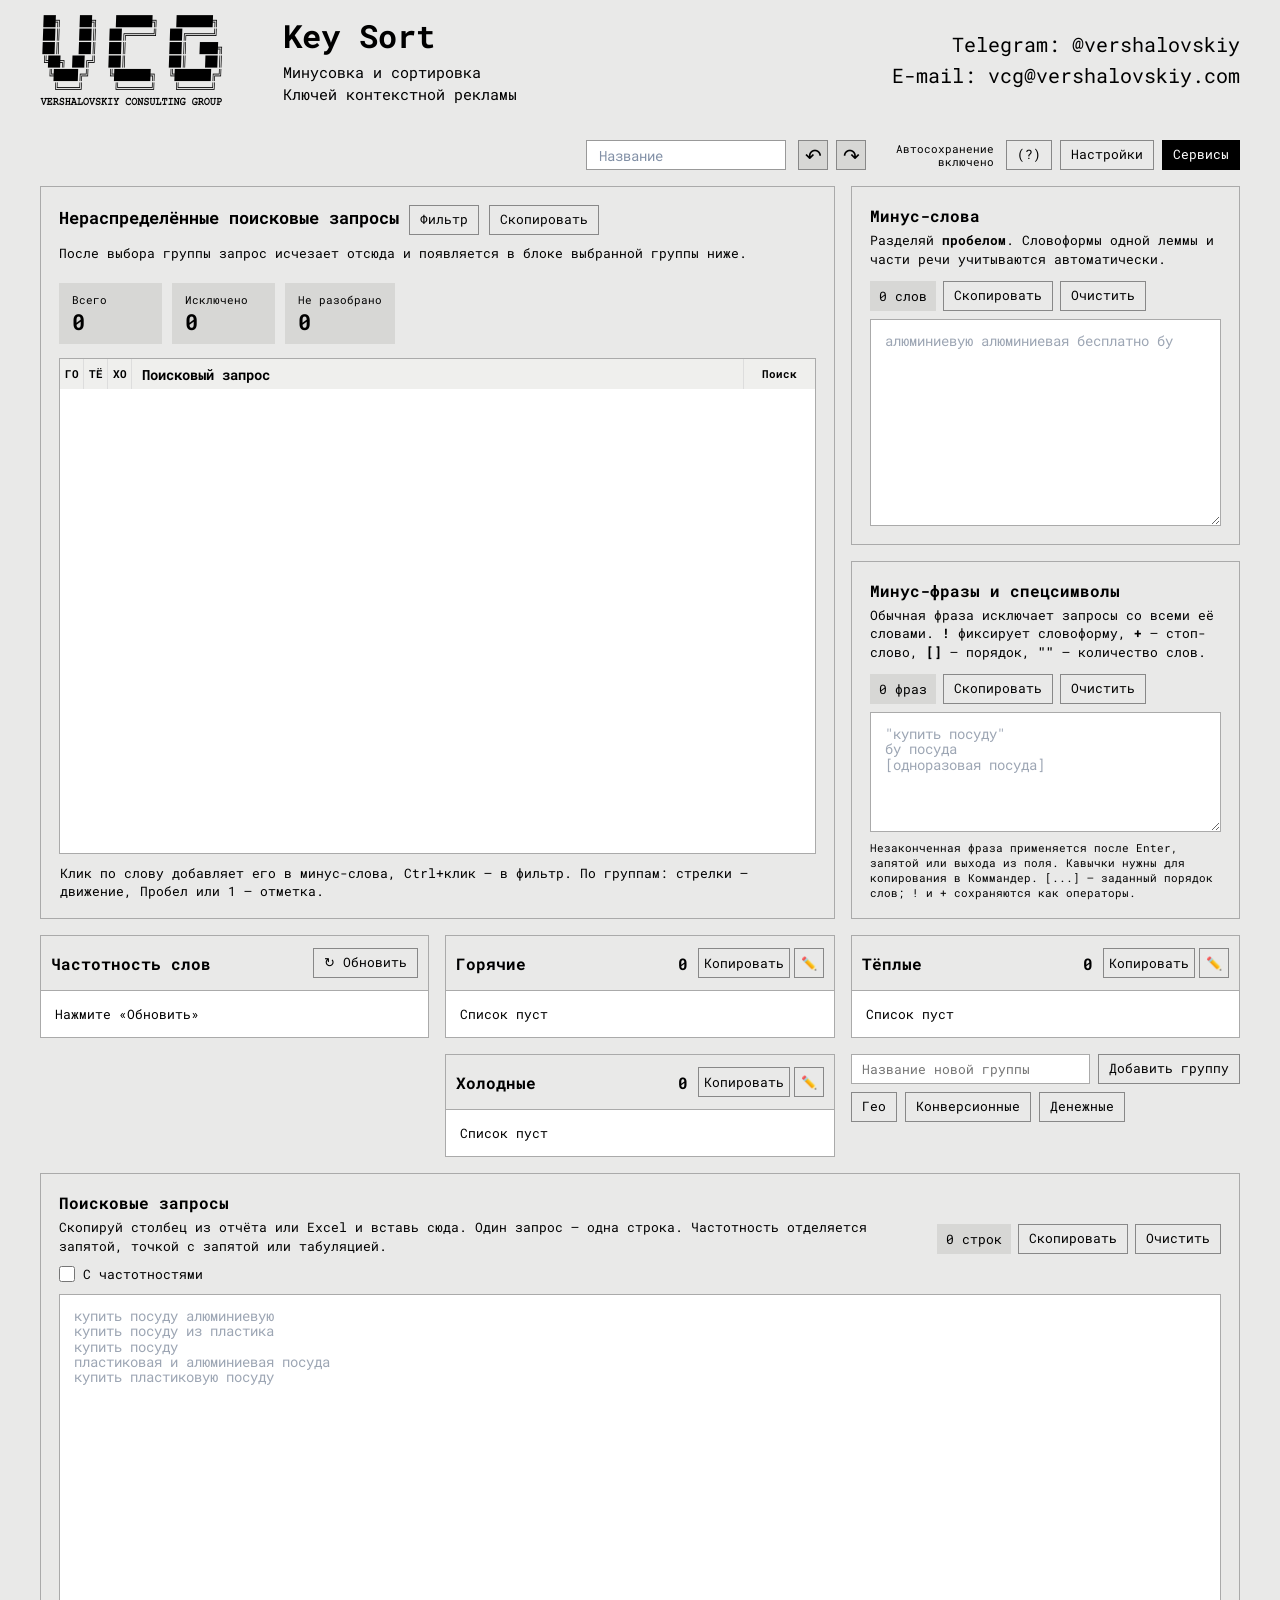
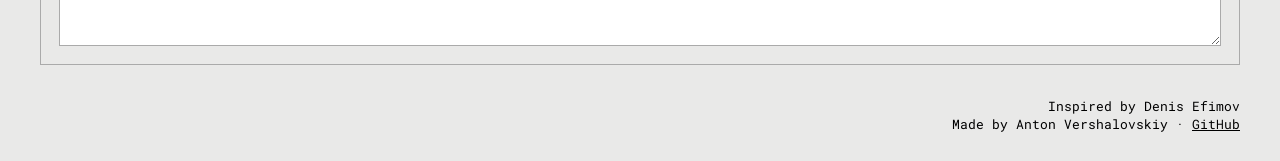
==== commit 1a56d6cf: "Restore original font scale without 12 pixel text" ====
--- a/index.html
+++ b/index.html
@@ -4,7 +4,7 @@
   <meta charset="utf-8">
   <meta name="viewport" content="width=device-width, initial-scale=1">
   <title>Key Sort — сортировка поисковых запросов</title>
-  <link rel="icon" href="assets/favicon.ico?v=1" sizes="16x16"><link rel="stylesheet" href="assets/app.css?v=15">
+  <link rel="icon" href="assets/favicon.ico?v=1" sizes="16x16"><link rel="stylesheet" href="assets/app.css?v=16">
 </head>
 <body>
   <header class="site-header">
@@ -196,7 +196,7 @@
   </main>
   <footer class="site-footer">Inspired by Denis Efimov<br>Made by Anton Vershalovskiy · <a href="https://github.com/vershalovskiybitrix/key-sort" target="_blank" rel="noreferrer noopener">GitHub</a></footer>
 
-<script src="assets/services-menu.js?v=6"></script>
-  <script src="assets/app.js?v=8"></script>
+<script src="assets/services-menu.js?v=7"></script>
+  <script src="assets/query-text.js?v=1"></script><script src="assets/app.js?v=12"></script>
 </body>
 </html>
--- a/assets/app.css
+++ b/assets/app.css
@@ -17,7 +17,7 @@
       --font-body: "Roboto Mono", Arial, sans-serif;
       --font-heading: var(--font-body);
       font-family: var(--font-body);
-      font-size: 13px;
+      font-size: 16px;
     }
     :root.legacy-fonts {
       --font-body: Arial, sans-serif;
@@ -30,17 +30,17 @@
     .site-logo { grid-column: 1; grid-row: 1; display: block; width: 183px; height: 91px; flex: 0 0 183px; }
     .site-logo img { display: block; width: 183px; height: 91px; object-fit: contain; }
     .site-tool-title { grid-column: 1 / 3; grid-row: 1; min-width: 0; margin-left: calc(183px + clamp(20px, 4.667vw, 63.333px)); }
-    .site-contacts { grid-column: 3; grid-row: 1; width: 100%; font-size: 13px; line-height: 1.55; color: #000; text-align: right; }
+    .site-contacts { grid-column: 3; grid-row: 1; width: 100%; font-size: 20px; line-height: 1.55; color: #000; text-align: right; }
     .site-contacts a { color: #000; text-decoration: none; border-bottom: 1px solid #e9e9e8; }
     .app-header { display: grid; grid-template-columns: minmax(260px, 1fr) 200px auto auto; gap: 12px; align-items: end; margin-bottom: 16px; }
     .header-note { flex: 0 1 200px; min-width: 145px; }
     .app-header > .header-note { grid-column: 2; }
-    .header-note input { width: 100%; height: 30px; border: 1px solid #999; border-radius: 0; padding: 0 12px; font: 13px/1.4 var(--font-body); color: var(--text); background: #fff; outline: none; }
+    .header-note input { width: 100%; height: 30px; border: 1px solid #999; border-radius: 0; padding: 0 12px; font: 14px/1.4 var(--font-body); color: var(--text); background: #fff; outline: none; }
     .header-note input::placeholder { color: #8290a6; }
     .header-note input:focus { border-color: #000; box-shadow: none; }
     h1, h2, h3, .panel-title, .settings-heading, .lemma-frequency-head, .group-list-title { font-family: var(--font-heading); }
-    h1 { font-size: 13px; font-weight: 700; margin: 0 0 5px; letter-spacing: 0; }
-    .subtitle { color: var(--text); font-size: 13px; line-height: 1.45; }
+    h1 { font-size: 32px; font-weight: 700; margin: 0 0 5px; letter-spacing: 0; }
+    .subtitle { color: var(--text); font-size: 15px; line-height: 1.45; }
     .top-layout { display: grid; grid-template-columns: repeat(3, minmax(0, 1fr)); align-items: stretch; gap: 16px; }
     .source-panel { margin-top: 16px; }
     .source-panel .panel { width: 100%; }
@@ -49,7 +49,7 @@
     .stack .panel textarea { flex: 1 1 auto; height: auto; }
     .panel { border: 1px solid #aaa; box-shadow: none; background: transparent; border-radius: 0; padding: 18px; min-width: 0; }
     .panel-head { display: flex; align-items: start; justify-content: space-between; gap: 12px; margin-bottom: 12px; }
-    .panel-title { font-size: 13px; font-weight: 700; margin: 0 0 5px; }
+    .panel-title { font-size: 16px; font-weight: 700; margin: 0 0 5px; }
     .help { font-size: 13px; color: var(--text); line-height: 1.45; }
     .count { display: inline-block; color: #000; font-size: 13px; background: #d7d7d5; white-space: nowrap; border-radius: 0; padding: 6px 9px; }
     .field-head-actions { display: flex; align-items: center; justify-content: flex-end; gap: 7px; flex-wrap: wrap; flex: 0 0 auto; }
@@ -58,7 +58,7 @@
     .field-button:active { background: #c7c7c5; }
     .field-button:focus-visible { outline: 2px solid #000; outline-offset: 2px; }
     .field-button[disabled] { cursor: not-allowed; color: #000; background: #d7d7d5; border-color: #888; }
-    .history-button { width: 30px; padding: 0; color: #000000; font-family: var(--font-body); font-size: 13px; line-height: 1; }
+    .history-button { width: 30px; padding: 0; color: #000000; font-family: var(--font-body); font-size: 20px; line-height: 1; }
     .result-title-row { display: flex; align-items: center; flex-wrap: wrap; gap: 10px; }
     .result-title-row h2 { margin: 0; }
     .result-title-row + .help { margin-top: 9px; }
@@ -83,22 +83,21 @@
     .stack .panel-head > div:first-child { flex: 1 1 100%; }
     .stack .field-head-actions { width: 100%; justify-content: flex-start; }
     @media (max-width: 550px) { .panel-head { flex-wrap: wrap; } .field-head-actions { width: 100%; justify-content: flex-start; } }
-    textarea { display: block; width: 100%; background: #fff; color: #000; resize: vertical; border: 1px solid #aaa; border-radius: 0; padding: 13px 14px; font: 13px/1.1 var(--font-body); outline: 0; tab-size: 2; }
+    textarea { display: block; width: 100%; background: #fff; color: #000; resize: vertical; border: 1px solid #aaa; border-radius: 0; padding: 13px 14px; font: 14px/1.1 var(--font-body); outline: 0; tab-size: 2; }
     .panel-head:has(+ textarea) { min-height: 30px; align-items: center; margin-bottom: 8px; }
     .panel-head:has(+ textarea) > .panel-title { margin-bottom: 0; }
-    button, input, select, small, sub, sup { font-size: 13px; }
     textarea::placeholder { color: #9da6b4; opacity: 1; }
     textarea:focus { border-color: #000; box-shadow: none; }
     #queries { height: 352px; min-height: 150px; }
     #negativeWords, #negativePhrases { height: auto; min-height: 120px; }
-    .phrase-note { margin-top: 8px; color: var(--text); font-size: 13px; }
+    .phrase-note { margin-top: 8px; color: var(--text); font-size: 11px; }
     .result-panel { display: flex; flex-direction: column; min-height: 0; }
     .result-header { display: flex; gap: 20px; justify-content: space-between; align-items: end; flex-wrap: wrap; margin-bottom: 14px; }
-    .result-header h2 { font-size: 13px; margin: 0 0 5px; }
+    .result-header h2 { font-size: 17px; margin: 0 0 5px; }
     .metrics { display: flex; gap: 10px; flex-wrap: wrap; }
     .metric { min-width: 103px; border-radius: 0; background: #d7d7d5; padding: 9px 13px; }
-    .metric small { display: block; font-size: 13px; color: var(--text); margin-bottom: 2px; }
-    .metric strong { font-size: 13px; line-height: 1.2; font-variant-numeric: tabular-nums; }
+    .metric small { display: block; font-size: 11px; color: var(--text); margin-bottom: 2px; }
+    .metric strong { font-size: 22px; line-height: 1.2; font-variant-numeric: tabular-nums; }
     .metric.excluded strong { color: var(--danger); }
     .metric.remaining strong { color: var(--success); }
     .bottom-help { color: var(--text); font-size: 13px; margin: 10px 1px 0; }
@@ -111,10 +110,10 @@
       #negativeWords, #negativePhrases { height: 125px; min-height: 125px; flex: none; }
       .stack { display: flex; }
       .panel { padding: 15px; }
-      h1 { font-size: 13px; }
+      h1 { font-size: 21px; }
       .metric { flex: 1; min-width: 0; padding: 8px 10px; }
       .metrics { width: 100%; }
-      .metric strong { font-size: 13px; }
+      .metric strong { font-size: 19px; }
     }
 
     .header-actions { margin-left: auto; align-self: end; position: relative; flex: 0 0 auto; z-index: 5; display: flex; align-items: center; gap: 8px; }
@@ -141,7 +140,7 @@
     .settings-project-actions .field-button { flex: 1 1 0; min-width: 0; padding-inline: 6px; }
     .query-mode { display: inline-flex; align-items: center; gap: 8px; margin-top: 9px; font-size: 13px; cursor: pointer; }
     .query-mode input { width: 16px; height: 16px; margin: 0; accent-color: var(--accent); cursor: pointer; }
-    .clickable-results { flex: 1 1 auto; width: 100%; height: 480px; min-height: 300px; overflow: auto; background: #fff; border: 1px solid #aaa; border-radius: 0; padding: 0; font: 13px/1.1 var(--font-body); user-select: text; }
+    .clickable-results { flex: 1 1 auto; width: 100%; height: 480px; min-height: 300px; overflow: auto; background: #fff; border: 1px solid #aaa; border-radius: 0; padding: 0; font: 14px/1.1 var(--font-body); user-select: text; }
     .clickable-word { cursor: pointer; border-radius: 0; }
     .clickable-word:hover { background: #ddd; color: #000; text-decoration: underline; }
     .clickable-results:focus { outline: 0; border-color: #000; box-shadow: none; }
@@ -158,18 +157,18 @@
     .query-sort-button:focus-visible { outline: 2px solid #000; outline-offset: -2px; }
     .query-header-text { display: flex; align-items: center; gap: 5px; padding-block: 0; }
     .query-header-sort { min-width: 0; padding: 0; flex: 0 1 auto; }
-    .query-filter-clear { width: 20px; height: 20px; flex: 0 0 20px; display: grid; place-items: center; border: 0; background: transparent; color: #000; padding: 0; font: 700 13px/1 var(--font-body); cursor: pointer; }
+    .query-filter-clear { width: 20px; height: 20px; flex: 0 0 20px; display: grid; place-items: center; border: 0; background: transparent; color: #000; padding: 0; font: 700 18px/1 var(--font-body); cursor: pointer; }
     .query-filter-clear:hover { background: #000; color: #fff; }
     .query-filter-clear:focus-visible { outline: 2px solid #000; outline-offset: 0; }
     .group-head, .group-cell { width: 24px; display: grid; place-items: center; border-right: 1px solid #ddd; }
-    .group-head { font-size: 13px; }
-    .group-cell { appearance: none; margin: 0; padding: 0; border: 0; border-right: 1px solid #ddd; border-radius: 0; background: #fff; cursor: pointer; color: #000; font: 700 13px/1 var(--font-body); }
+    .group-head { font-size: 11px; }
+    .group-cell { appearance: none; margin: 0; padding: 0; border: 0; border-right: 1px solid #ddd; border-radius: 0; background: #fff; cursor: pointer; color: #000; font: 700 16px/1 var(--font-body); }
     .group-cell::after { content: ""; width: 15px; height: 15px; border: 1px solid #999; }
     .group-cell[aria-checked="true"]::after { content: "✓"; display: grid; place-items: center; color: #fff; background: #111; border-color: #111; font-size: 13px; }
     .group-cell:focus { position: relative; z-index: 2; outline: 3px solid #111; outline-offset: -3px; }
     .query-text { min-width: 430px; padding: 4px 10px; white-space: nowrap; }
     .query-search-actions { width: 72px; display: flex; align-items: center; justify-content: center; gap: 3px; padding: 2px 4px; border-left: 1px solid #ddd; }
-    .query-search-actions-head { font-size: 13px; }
+    .query-search-actions-head { font-size: 11px; }
     .query-search-link { width: 18px; height: 18px; display: grid; place-items: center; border: 1px solid #aaa; background: transparent; }
     .query-search-link img { width: 14px; height: 14px; display: block; filter: grayscale(1); }
     .query-search-link:hover img, .query-search-link:focus-visible img { filter: none; }
@@ -178,18 +177,18 @@
     .query-frequency { width: 120px; padding: 4px 10px; border-left: 1px solid #ddd; text-align: right; font-variant-numeric: tabular-nums; white-space: nowrap; }
     .project-actions { display: flex; align-items: center; gap: 8px; flex-wrap: nowrap; }
     .file-input { display: none; }
-    .save-status { width: 120px; align-self: center; color: var(--text); font-size: 13px; line-height: 1.2; text-align: right; }
+    .save-status { width: 120px; align-self: center; color: var(--text); font-size: 11px; line-height: 1.2; text-align: right; }
     .site-footer { width: min(1200px, calc(100% - 40px)); margin: 0 auto; padding: 8px 0 28px; color: #000; font-size: 13px; text-align: right; }
     .site-footer a { color: inherit; }
     .documentation-page main { width: min(900px, calc(100% - 40px)); padding-top: 32px; }
     .documentation-head { display: flex; align-items: start; justify-content: space-between; gap: 24px; padding-bottom: 16px; border-bottom: 1px solid #888; }
     .documentation-head h1 { margin: 0; }
     .documentation-head .field-button { text-decoration: none; flex: 0 0 auto; }
-    .documentation-content { padding: 4px 0 40px; font-size: 13px; line-height: 1.6; }
+    .documentation-content { padding: 4px 0 40px; font-size: 14px; line-height: 1.6; }
     .documentation-content section { padding: 18px 0; border-bottom: 1px solid #aaa; }
     .documentation-content section:last-child { border-bottom: 0; }
-    .documentation-content h2 { margin: 0 0 10px; font-size: 13px; }
-    .documentation-content h3 { margin: 16px 0 6px; font-size: 13px; }
+    .documentation-content h2 { margin: 0 0 10px; font-size: 19px; }
+    .documentation-content h3 { margin: 16px 0 6px; font-size: 15px; }
     .documentation-content p { margin: 7px 0; }
     .documentation-content ul, .documentation-content ol { margin: 7px 0; padding-left: 24px; }
     .documentation-content li + li { margin-top: 5px; }
@@ -199,10 +198,10 @@
     .lemma-frequency-block { grid-column: 1; grid-row: span 2; align-self: start; background: transparent; border: 1px solid #aaa; min-width: 0; }
     .lemma-frequency-head { display: flex; align-items: center; justify-content: space-between; gap: 10px; min-height: 55px; padding: 8px 10px; border-bottom: 1px solid #aaa; font-weight: 700; }
     .lemma-frequency-items { max-height: 1060px; overflow: auto; background: #fff; }
-    .lemma-frequency-row { display: grid; grid-template-columns: minmax(0, 1fr) 76px; min-height: 26px; border-bottom: 1px solid #ddd; font-size: 13px; line-height: 1.1; }
+    .lemma-frequency-row { display: grid; grid-template-columns: minmax(0, 1fr) 76px; min-height: 26px; border-bottom: 1px solid #ddd; font-size: 14px; line-height: 1.1; }
     .lemma-frequency-row:last-child { border-bottom: 0; }
     .lemma-frequency-columns { position: sticky; top: 0; z-index: 2; min-height: 30px; background: #efefed; font-size: 13px; font-weight: 700; }
-    .lemma-frequency-word { min-width: 0; border: 0; border-radius: 0; padding: 5px 10px; background: transparent; color: #000; font: 400 13px/1.1 var(--font-body); text-align: left; cursor: pointer; overflow-wrap: anywhere; }
+    .lemma-frequency-word { min-width: 0; border: 0; border-radius: 0; padding: 5px 10px; background: transparent; color: #000; font: 400 14px/1.1 var(--font-body); text-align: left; cursor: pointer; overflow-wrap: anywhere; }
     .lemma-frequency-word:hover { background: #ddd; text-decoration: underline; }
     .lemma-frequency-word:focus-visible { outline: 2px solid #000; outline-offset: -2px; }
     .lemma-frequency-label { padding: 5px 10px; }
@@ -210,12 +209,12 @@
     .lemma-frequency-empty { padding: 14px; color: #000; font-size: 13px; }
     .group-list-head { display: flex; align-items: center; justify-content: space-between; gap: 10px; min-height: 55px; padding: 8px 10px; border-bottom: 1px solid #aaa; font-weight: 700; }
     .group-list-items { max-height: 530px; overflow: auto; background: #fff; }
-    .group-list-item { display: flex; align-items: center; gap: 10px; height: 26px; padding: 0 10px; border-bottom: 1px solid #ddd; font-size: 13px; line-height: 1.1; overflow: hidden; }
+    .group-list-item { display: flex; align-items: center; gap: 10px; height: 26px; padding: 0 10px; border-bottom: 1px solid #ddd; font-size: 14px; line-height: 1.1; overflow: hidden; }
     .group-list-item:last-child { border-bottom: 0; }
     .group-list-text { flex: 1 1 auto; min-width: 0; overflow: hidden; text-overflow: ellipsis; white-space: nowrap; }
     .group-list-spacer { width: 1px; }
     .group-list-frequency { flex: 0 0 92px; padding-left: 10px; border-left: 1px solid #ddd; text-align: right; font-variant-numeric: tabular-nums; white-space: nowrap; }
-    .group-list-return { border: 0; background: transparent; padding: 0 3px; color: #000; font: 400 13px/1 var(--font-body); cursor: pointer; }
+    .group-list-return { border: 0; background: transparent; padding: 0 3px; color: #000; font: 400 18px/1 var(--font-body); cursor: pointer; }
     .group-list-return:hover { text-decoration: underline; }
     .group-list-empty { padding: 14px; color: #000; font-size: 13px; }
     .group-list-title { flex: 1 1 auto; min-width: 0; }
@@ -227,7 +226,7 @@
     .group-rename { width: 76px; }
     .group-delete { width: 64px; }
     .group-copy { width: 92px; }
-    .group-rename-input { width: 100%; height: 30px; border: 1px solid #888; padding: 0 7px; font: 400 13px/1 var(--font-body); background: #fff; }
+    .group-rename-input { width: 100%; height: 30px; border: 1px solid #888; padding: 0 7px; font: 400 14px/1 var(--font-body); background: #fff; }
     .group-add-section { width: 100%; min-width: 0; display: grid; gap: 8px; align-self: start; }
     .special-group-actions { display: flex; flex-wrap: wrap; gap: 8px; }
     .special-group-dialog { width: min(520px, calc(100% - 32px)); background: var(--bg); color: var(--text); border: 1px solid #888; padding: 18px; }
@@ -251,5 +250,5 @@
       .site-header-inner { height: 340px; display: flex; flex-direction: column; justify-content: flex-start; align-items: center; gap: 0; padding-top: 15px; }
       .site-logo { width: 183px; height: 91px; flex-basis: 91px; }
       .site-tool-title { width: min(407px, 90vw); margin-top: 20px; margin-left: 0; }
-      .site-contacts { width: min(407px, 90vw); margin-top: 25px; font-size: 13px; }
-    }
+      .site-contacts { width: min(407px, 90vw); margin-top: 25px; font-size: 20px; }
+    }
